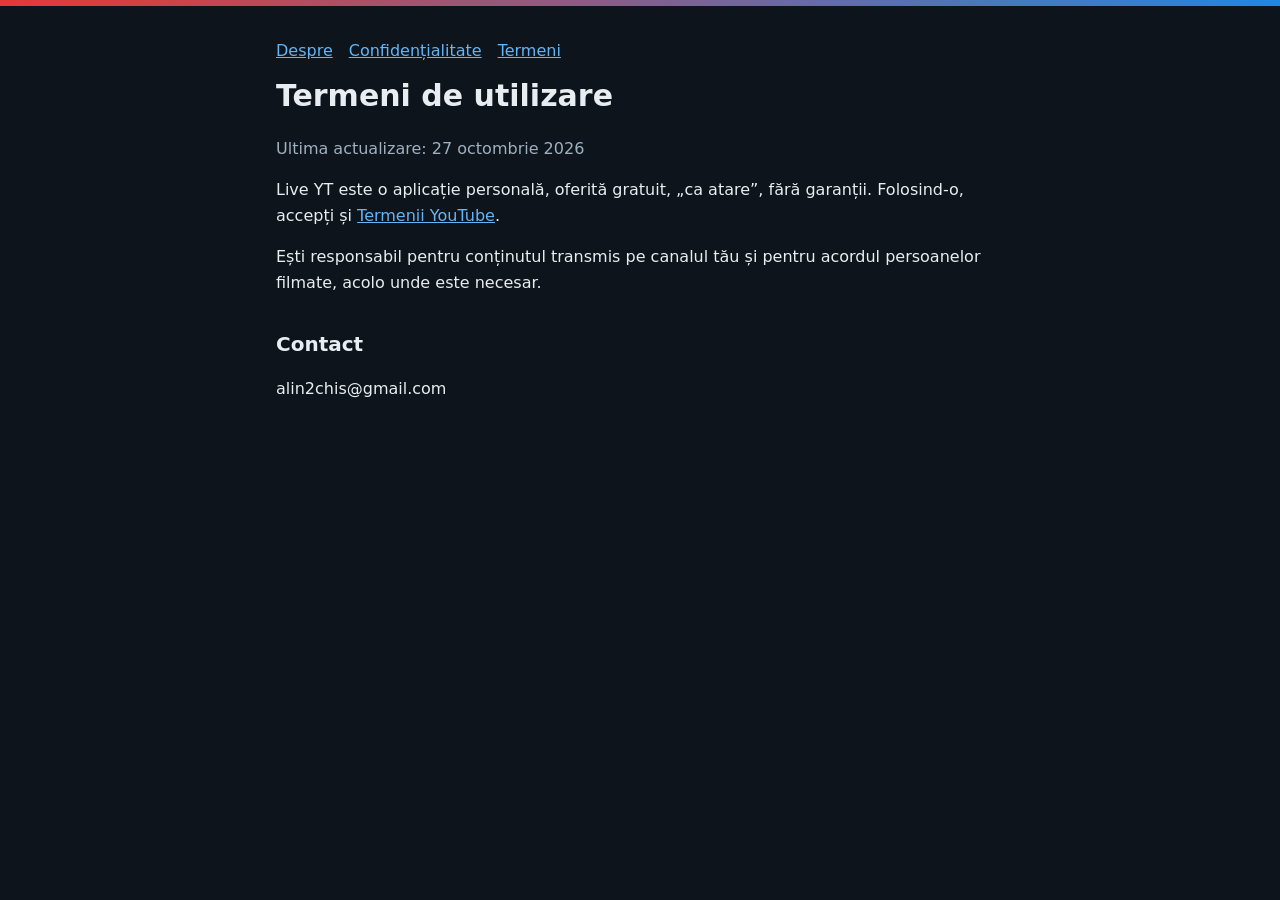
==== terms.html @ e016932d "Pagini Live YT: despre, confidentialitate, termeni" ====
<!doctype html><html lang="ro"><head><meta charset="utf-8"><meta name="viewport" content="width=device-width,initial-scale=1">
<title>Live YT – Termeni</title><link rel="stylesheet" href="style.css"></head><body><div class="bar"></div><main>
<nav><a href="index.html">Despre</a><a href="privacy.html">Confidențialitate</a><a href="terms.html">Termeni</a></nav>
<h1>Termeni de utilizare</h1><p class="muted">Ultima actualizare: 27 octombrie 2026</p>
<p>Live YT este o aplicație personală, oferită gratuit, „ca atare”, fără garanții. Folosind-o, accepți și <a href="https://www.youtube.com/t/terms">Termenii YouTube</a>.</p>
<p>Ești responsabil pentru conținutul transmis pe canalul tău și pentru acordul persoanelor filmate, acolo unde este necesar.</p>
<h2>Contact</h2><p>alin2chis@gmail.com</p></main></body></html>
---- style.css ----
:root{--bg:#0e141b;--card:#16202b;--text:#e8edf2;--muted:#9fb0bf;--home:#e53935;--away:#1e88e5}
*{box-sizing:border-box}body{margin:0;background:var(--bg);color:var(--text);font:16px/1.6 system-ui,-apple-system,Segoe UI,Roboto,sans-serif}
.bar{height:6px;background:linear-gradient(90deg,var(--home),var(--away))}
main{max-width:760px;margin:0 auto;padding:32px 16px 64px}
h1{font-size:30px;margin:8px 0 4px}h2{font-size:20px;margin-top:32px}
p,li{color:var(--text)}.muted{color:var(--muted)}a{color:#64b5f6}
.card{background:var(--card);border-radius:14px;padding:18px 20px;margin-top:20px}
nav a{margin-right:16px}
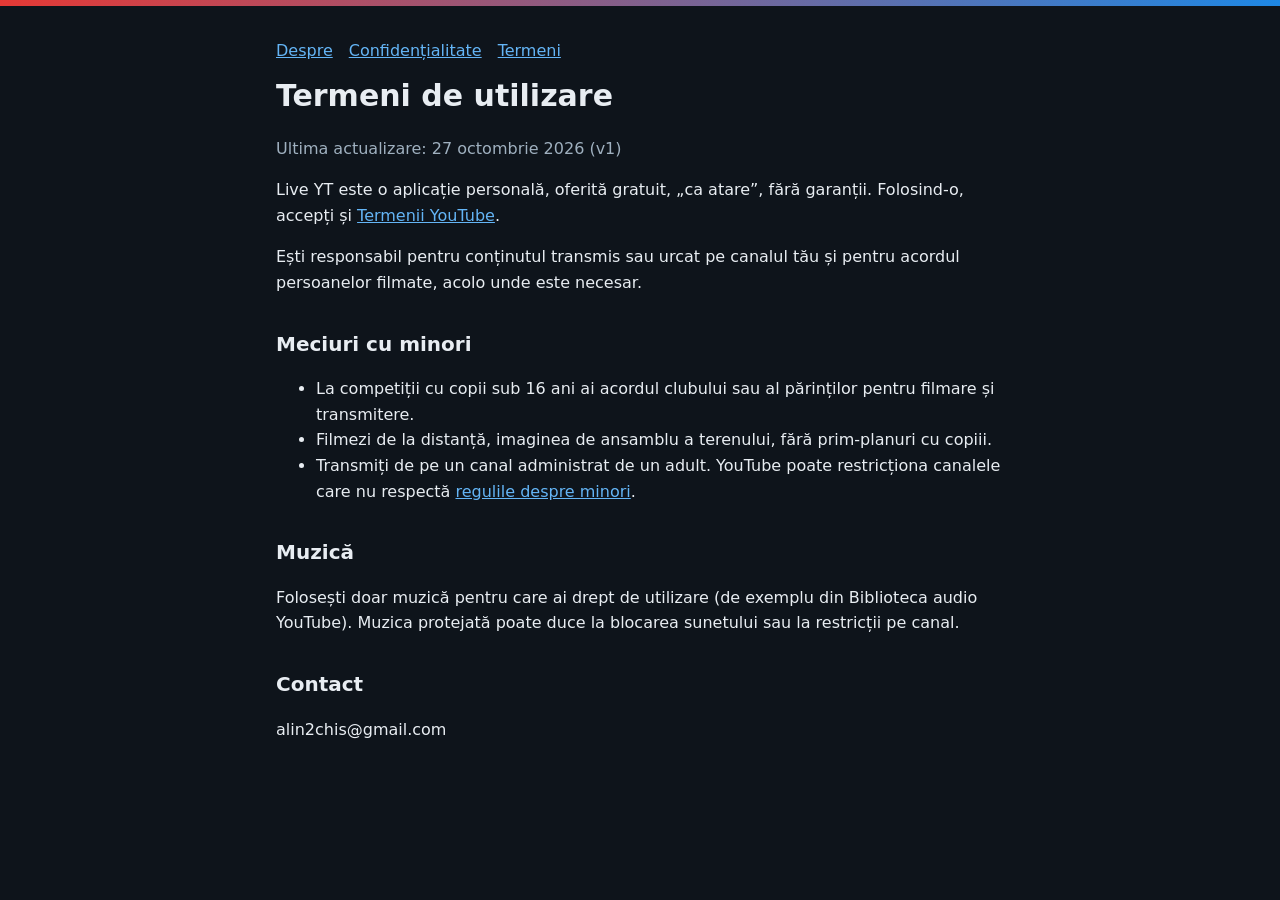
==== commit 08e68fb5: "Termeni: minori si muzica" ====
--- a/terms.html
+++ b/terms.html
@@ -1,7 +1,13 @@
 <!doctype html><html lang="ro"><head><meta charset="utf-8"><meta name="viewport" content="width=device-width,initial-scale=1">
 <title>Live YT – Termeni</title><link rel="stylesheet" href="style.css"></head><body><div class="bar"></div><main>
 <nav><a href="index.html">Despre</a><a href="privacy.html">Confidențialitate</a><a href="terms.html">Termeni</a></nav>
-<h1>Termeni de utilizare</h1><p class="muted">Ultima actualizare: 27 octombrie 2026</p>
+<h1>Termeni de utilizare</h1><p class="muted">Ultima actualizare: 27 octombrie 2026 (v1)</p>
 <p>Live YT este o aplicație personală, oferită gratuit, „ca atare”, fără garanții. Folosind-o, accepți și <a href="https://www.youtube.com/t/terms">Termenii YouTube</a>.</p>
-<p>Ești responsabil pentru conținutul transmis pe canalul tău și pentru acordul persoanelor filmate, acolo unde este necesar.</p>
+<p>Ești responsabil pentru conținutul transmis sau urcat pe canalul tău și pentru acordul persoanelor filmate, acolo unde este necesar.</p>
+<h2>Meciuri cu minori</h2>
+<ul><li>La competiții cu copii sub 16 ani ai acordul clubului sau al părinților pentru filmare și transmitere.</li>
+<li>Filmezi de la distanță, imaginea de ansamblu a terenului, fără prim-planuri cu copiii.</li>
+<li>Transmiți de pe un canal administrat de un adult. YouTube poate restricționa canalele care nu respectă <a href="https://support.google.com/youtube/answer/2853834">regulile despre minori</a>.</li></ul>
+<h2>Muzică</h2>
+<p>Folosești doar muzică pentru care ai drept de utilizare (de exemplu din Biblioteca audio YouTube). Muzica protejată poate duce la blocarea sunetului sau la restricții pe canal.</p>
 <h2>Contact</h2><p>alin2chis@gmail.com</p></main></body></html>
